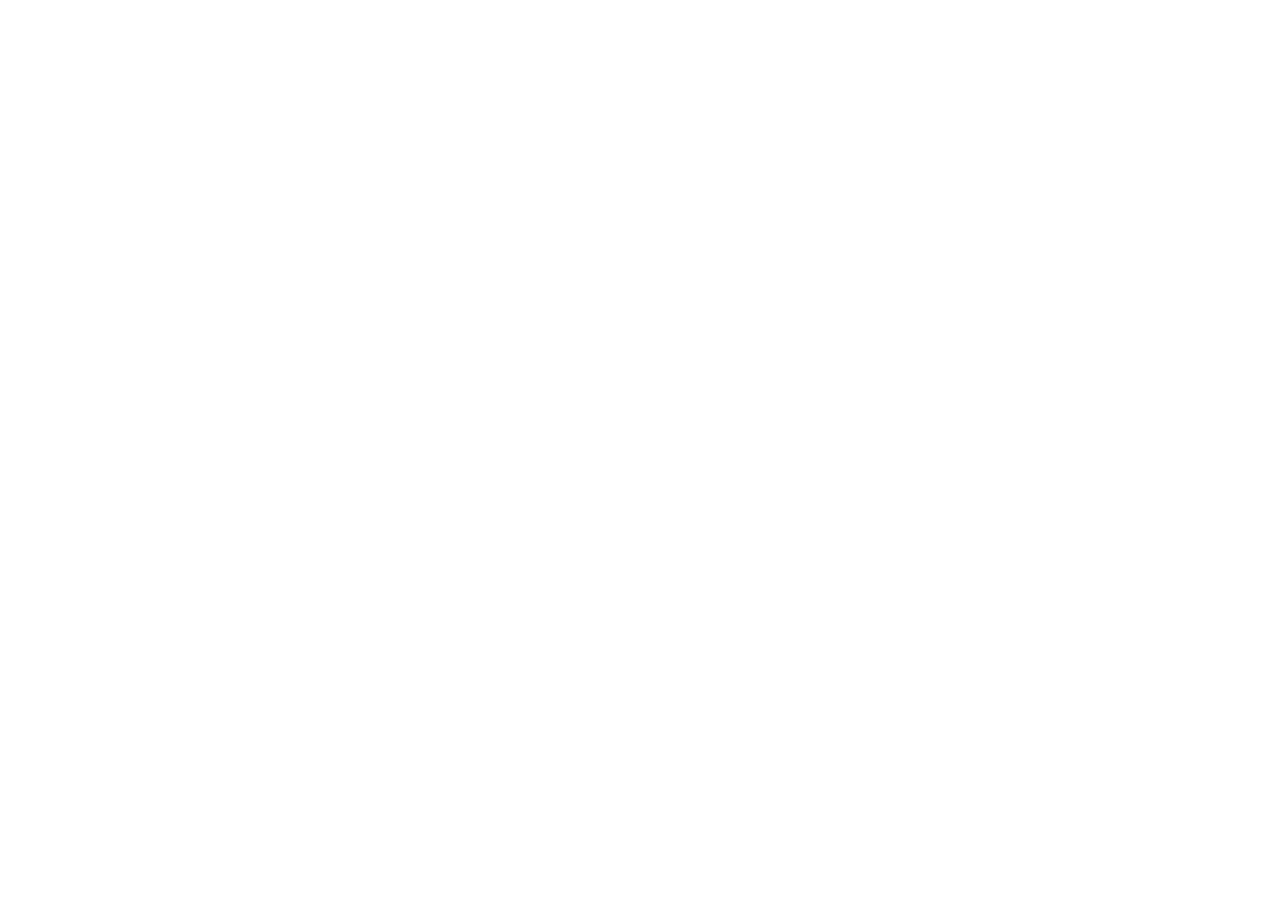
==== artigos/artigo-1.html @ d147fc19 "Quase terminando o index.html" ====
<!DOCTYPE html>
<html lang="en">
<head>
    <meta charset="UTF-8">
    <meta name="viewport" content="width=device-width, initial-scale=1.0">
    <title>Document</title>
</head>
<body>
    
</body>
</html>
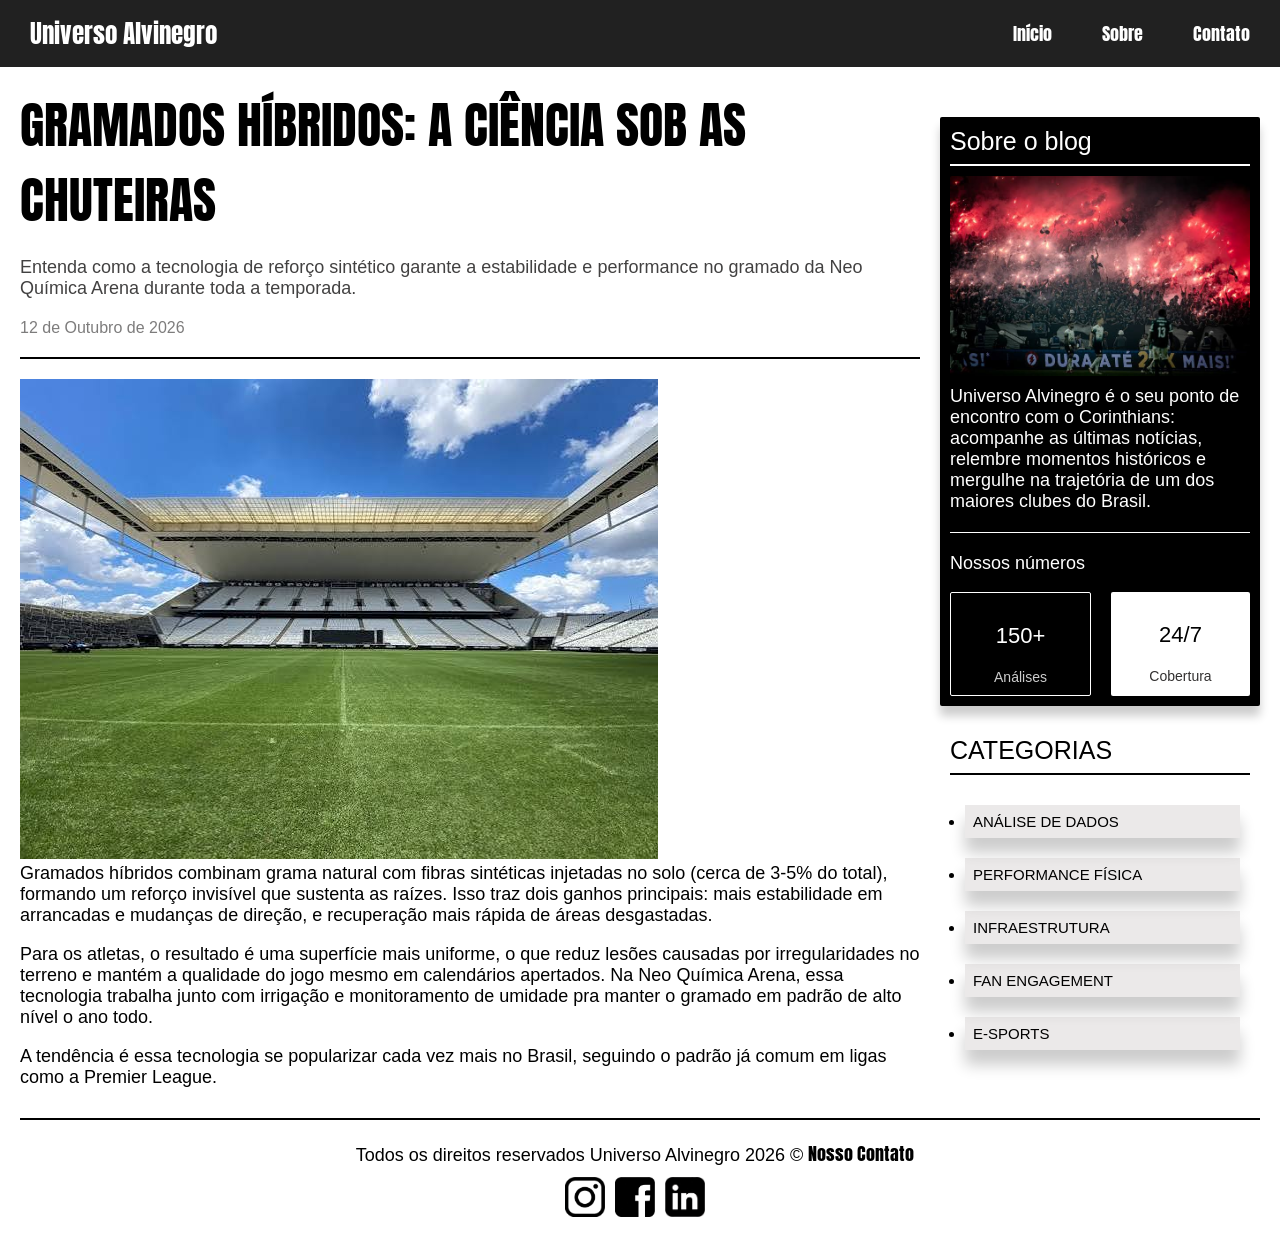
==== commit ea263a23: "Termino do index.html e começo dos artigos" ====
--- a/artigos/artigo-1.html
+++ b/artigos/artigo-1.html
@@ -1,11 +1,124 @@
 <!DOCTYPE html>
-<html lang="en">
+<html lang="pt-br">
 <head>
     <meta charset="UTF-8">
+    <link rel="preconnect" href="https://fonts.googleapis.com">
+    <link rel="preconnect" href="https://fonts.gstatic.com" crossorigin>
+    <link href="https://fonts.googleapis.com/css2?family=Anton&display=swap" rel="stylesheet">
+    <link rel="stylesheet" href="/css/style.css">
     <meta name="viewport" content="width=device-width, initial-scale=1.0">
-    <title>Document</title>
+    <title>GRAMADOS HÍBRIDOS: A CIÊNCIA SOB AS CHUTEIRAS</title>
 </head>
 <body>
+<header class="container">
+    <div class="logoBlog">
+        <p>Universo Alvinegro</p>
+    </div>
+    <div class="logoBlog-links">
+        <a href="/index.html">Início</a>
+        <a href="/paginas/sobre.html">Sobre</a>
+        <a href="/paginas/contato.html">Contato</a>
+    </div>
+</header>
+
+    <main>
+        <div class="corpo-artigo">
+            <div class="coluna-lateral">
+                <div class="sidebar">
+                    <div class="sidebar-titulo">
+                        <p><a href="/paginas/sobre.html">Sobre o blog</a></p>
+                    </div>
     
+                    <img src="/img/torcida.png" alt="Imagem da torcida do Corinthians">
+    
+                    <div class="sidebar-texto">
+                        <p>
+                            Universo Alvinegro é o seu ponto de encontro com o Corinthians: acompanhe as últimas notícias,
+                            relembre momentos históricos e mergulhe na trajetória de um dos maiores clubes do Brasil.
+                        </p>
+                    </div>
+    
+                    <div class="sidebar-numeros">
+                        <p class="numeros-titulo">Nossos números</p>
+                        <div class="numeros-grid">
+                            <div class="numero-card-1">
+                                <p class="numero-valor-1">150+</p>
+                                <p class="numero-label-1">Análises</p>
+                            </div>
+                            <div class="numero-card-2">
+                                <p class="numero-valor-2">24/7</p>
+                                <p class="numero-label-2">Cobertura</p>
+                            </div>
+                        </div>
+                    </div>
+                </div>
+    
+                <div class="sidebar-categorias">
+                    <div class="sidebar-categorias-titulo">
+                        <p>CATEGORIAS</p>
+                        <nav>
+                            <ul>
+                                <li class="item-lista">ANÁLISE DE DADOS</li>
+                                <li class="item-lista">PERFORMANCE FÍSICA</li>
+                                <li class="item-lista">INFRAESTRUTURA</li>
+                                <li class="item-lista">FAN ENGAGEMENT</li>
+                                <li class="item-lista">E-SPORTS</li>
+                            </ul>
+                        </nav>
+                    </div>
+                </div>
+            </div>
+
+            <div class="conteudo-Artigo-1">
+                <div class="titulo-Artigo-1">
+                    <p>GRAMADOS HÍBRIDOS: A CIÊNCIA SOB AS CHUTEIRAS</p>
+                </div>
+    
+                <div class="subtitulo-Artigo-1">
+                    <p>Entenda como a tecnologia de reforço sintético garante 
+                        a estabilidade e performance no gramado da Neo 
+                        Química Arena durante toda a temporada.</p>
+                </div>
+    
+                <div class="data-Artigo-1">
+                    <p>12 de Outubro de 2026</p>
+                </div>
+
+                <div class="img-Artigo-1">
+                    <img src="/img/gramado.png" alt="Imagem ilustrativa do gramado">
+                </div>
+    
+                <div class="texto-Artigo-1">
+                    <p>Gramados híbridos combinam grama natural com fibras sintéticas 
+                        injetadas no solo (cerca de 3-5% do total), formando um reforço 
+                        invisível que sustenta as raízes. Isso traz dois ganhos principais: 
+                        mais estabilidade em arrancadas e mudanças de direção, e recuperação 
+                        mais rápida de áreas desgastadas.</p>
+                    <br>
+                    <p>Para os atletas, o resultado é uma superfície mais uniforme, o que reduz 
+                        lesões causadas por irregularidades no terreno e mantém a qualidade do 
+                        jogo mesmo em calendários apertados. Na Neo Química Arena, essa tecnologia 
+                        trabalha junto com irrigação e monitoramento de umidade pra manter o gramado 
+                        em padrão de alto nível o ano todo.</p>
+                    <br>
+                    <p>A tendência é essa tecnologia se popularizar cada vez mais no Brasil, seguindo 
+                        o padrão já comum em ligas como a Premier League.</p>
+                </div>
+            </div>
+        </div>
+
+        
+        <footer>
+            <div>
+                <p>Todos os direitos reservados Universo Alvinegro 2026 © <a href="/paginas/contato.html">Nosso Contato</a></p>
+            </div>
+
+            <div class="img-footer">
+                <a href="#"><img src="/img/insta.png" alt="Imagem do instagram"></a>
+                <a href="#"><img src="/img/face.png" alt="Imagem do facebook"></a>
+                <a href="#"><img src="/img/linke.png" alt="Imagem do linkedlin"></a>
+            </div>
+        </footer>
+    </main>
 </body>
 </html>
--- a/css/style.css
+++ b/css/style.css
@@ -0,0 +1,481 @@
+* {
+    margin: 0px;
+    padding: 0px;
+    box-sizing: border-box;
+}
+
+html,
+body {
+    width: 100%;
+}
+
+.anton-regular {
+    font-family: "Anton", sans-serif;
+    font-weight: 400;
+    font-style: normal;
+}
+
+main {
+    background-color: #FFFFFF;
+    min-height: 100vh;
+    position: relative;
+    padding-bottom: 80px;
+    font: 1.5rem;
+    display: flex;
+    flex-direction: column;
+    align-items: flex-start;
+    gap: 20px;
+    padding: 20px;
+}
+
+header p,
+a {
+    font-family: 'Anton', sans-serif;
+    color: #FFFFFF;
+    text-decoration: none;
+    transition: all 0.3s ease;
+}
+
+a:hover {
+    text-decoration: underline;
+}
+
+.container {
+    background-color: #000000de;
+    display: flex;
+    justify-content: space-between;
+    align-items: center;
+    flex-direction: row;
+    padding: 10px 10px 10px 30px;
+    position: sticky;
+        top: 0;
+        z-index: 100;
+}
+
+.logoBlog {
+    display: flex;
+    align-items: center;
+}
+
+.logoBlog p {
+    font-size: 25px;
+}
+
+.logoBlog-links {
+    display: flex;
+    align-items: center;
+    padding: 10px 0px 0px 0px;
+        margin: 0px 20px 0px 0px;
+    gap: 50px;
+}
+
+.logoBlog-links a {
+    color: #ffffff;
+    font-size: 18px;
+}
+
+
+p {
+    font-size: 18px;
+    font-family: 'Franklin Gothic Medium', 'Arial Narrow', Arial, sans-serif;
+    color: #ffffff;
+}
+
+span {
+    font-weight: bold;
+}
+
+.editorial-em-destaque {
+    padding-bottom: 8px;
+    border-bottom: 2px solid #000000;
+}
+
+.editorial-conteudo {
+    display: flex;
+    align-items: center;
+    gap: 20px;
+}
+
+.editorial-textos {
+    flex: 1;
+}
+
+.editorial-em-destaque-titulo {
+    align-items: center;
+    background-color: #000000;
+    width: fit-content;
+    padding: 5px;
+    margin: 0px 10px 0px 10px;
+    border-radius: 2px;
+}
+
+.editorial-em-destaque-subtitulo {
+    font-family: 'Anton', sans-serif;
+    font-size: 80px;
+    max-width: 75%;
+    color: #000000;
+    margin: 10px 10px 10px 10px;
+}
+
+.editorial-em-destaque-texto {
+    font-family: 'Franklin Gothic Medium', 'Arial Narrow', Arial, sans-serif;
+    font-size: 18px;
+    max-width: 80%;
+    color: #1f1e1e94;
+    margin: 20px 10px 30px 10px;
+}
+
+.btn-artigo-completo {
+    background-color: #000000;
+    color: #ffffff;
+    padding: 10px;
+    margin: 0px 10px 10px 10px;
+    transition: all 0.3s ease;
+}
+
+.editorial-em-destaque-img {
+    width: 100%;
+    max-width: 600px;
+    height: auto;
+    border-radius: 2px;
+    display: block;
+    margin: 0px 10px 10px 10px;
+    flex-shrink: 0;
+}
+
+.coluna-lateral {
+    display: flex;
+    flex-direction: column;
+    gap: 20px;
+    flex-shrink: 0;
+    width: 320px;
+}
+
+.sidebar {
+    align-self: self-start;
+    background-color: #000000;
+    width: fit-content;
+    max-width: 100%;
+    padding: 10px;
+    margin: 30px 0px 0px 0px;
+    border-radius: 2px;
+    box-shadow: 0px 10px 10px 0 rgba(0, 0, 0, 0.2);
+}
+
+.sidebar-titulo {
+    padding-bottom: 8px;
+    border-bottom: 2px solid #FFFFFF;
+    margin-bottom: 10px;
+}
+
+.sidebar-titulo a {
+    color: #ffffff;
+    font-size: 25px;
+    font-family: Impact, Haettenschweiler, 'Arial Narrow Bold', sans-serif;
+}
+
+.sidebar img {
+    width: 100%;
+    max-width: 300px;
+    height: auto;
+    margin: 10px 20px 10px 0px;
+    border-radius: 2px;
+    display: block;
+}
+
+.sidebar-texto {
+    font-weight: normal;
+    padding-bottom: 20px;
+    border-bottom: 1px solid #FFFFFF;
+    margin-bottom: 10px;
+}
+
+.sidebar-numeros p {
+    margin-top: 20px;
+    font-family: Impact, Haettenschweiler, 'Arial Narrow Bold', sans-serif;
+}
+
+.numeros-titulo {
+    padding-bottom: 8px;
+}
+
+.numeros-grid {
+    display: flex;
+    gap: 20px;
+    margin-top: 10px;
+}
+
+.numero-card-1 {
+    background-color: #000000;
+    border: 1px solid #FFFFFF;
+    border-radius: 2px;
+    padding: 10px 15px;
+    text-align: center;
+    flex: 1;
+    transition: all 0.3s ease;
+}
+
+.numero-card-1:hover {
+    background-color: #5858585e;
+    transform: scale(1.05);
+}
+
+.numero-valor-1 {
+    font-size: 22px;
+    color: #FFFFFF;
+    margin: 0;
+}
+
+.numero-label-1 {
+    font-size: 14px;
+    color: #CCCCCC;
+    margin: 0;
+}
+
+.numero-card-2 {
+    background-color: #ffffff;
+    border-radius: 2px;
+    padding: 10px 15px;
+    text-align: center;
+    flex: 1;
+    transition: all 0.3s ease;
+}
+
+.numero-card-2:hover {
+    background-color: #ccbfbfcc;
+    transform: scale(1.05);
+}
+
+.numero-valor-2 {
+    font-size: 22px;
+    color: #000000;
+    margin: 0;
+}
+
+.numero-label-2 {
+    font-size: 14px;
+    color: #333131;
+    margin: 0;
+}
+
+.sidebar-categorias {
+    max-width: 100%;
+    padding: 10px;
+}
+
+.sidebar-categorias-titulo p {
+    font-size: 25px;
+    font-family: Impact, Haettenschweiler, 'Arial Narrow Bold', sans-serif;
+    color: #000000;
+    width: 100%;
+    height: auto;
+    padding-bottom: 8px;
+    margin: 0px 10px 30px 0px;
+    border-bottom: 2px solid #000000;
+}
+
+.item-lista {
+    font-size: 15px;
+    font-family: Impact, Haettenschweiler, 'Arial Narrow Bold', sans-serif;
+    color: #000000;
+    background-color: #c7c2c25b;
+    max-width: 100%;
+    height: auto;
+    padding: 8px;
+    margin: 0px 10px 20px 15px;
+    box-shadow: 0px 15px 15px 0 rgba(0, 0, 0, 0.2);
+        ;
+    transition: all 0.3s ease;
+}
+
+.item-lista:hover {
+    color: #FFFFFF;
+    background-color: #000000;
+    transform: scale(1.1);
+}
+
+.corpo-site {
+    display: flex;
+    flex-direction: row-reverse;
+    justify-content: space-between;
+    gap: 20px;
+}
+
+.ultimas-publicacoes {
+    display: flex;
+    flex-direction: column;
+    flex: 1;
+    min-width: 0;
+}
+
+.ultimas-publicacoes-titulo {
+    font-family: 'Anton', sans-serif;
+    font-size: 30px;
+    color: #000000;
+    width: 100%;
+    padding-bottom: 8px;
+    margin: 30px 10px 10px 0px;
+    border-bottom: 2px solid #000000;
+}
+
+.artigos {
+    display: flex;
+    flex-wrap: wrap;
+    justify-content: space-between;
+    align-content: center;
+    flex-direction: row;
+    gap: 20px;
+}
+
+.artigo-1 {
+    display: flex;
+    flex: 0 0 calc(33.3333% - 1rem);
+    flex-direction: column;
+    width: auto;
+    height: auto;
+    border: 2px solid transparent;
+    box-shadow: 0px 15px 15px 0 rgba(0, 0, 0, 0.2);
+    transition: border-color 0.3s ease;
+}
+
+.artigo-1:hover {
+    border-color: #000000;
+    transform: scale(1.03);
+}
+
+.artigo-1 img {
+    width: 100%;
+    height: 250px;
+    display: block;
+    padding: 10px 10px 10px 10px;
+}
+
+.artigo-1-tudo {
+    display: flex;
+        flex-direction: column;
+        flex: 1;
+    padding: 10px;
+}
+
+.artigo-1-data {
+    font-family: 'Franklin Gothic Medium', 'Arial Narrow', Arial, sans-serif;
+    font-size: 14px;
+    color: #333131;
+    margin: 10px 0px 5px 0px;
+}
+
+.artigo-1-titulo {
+    font-family: 'Anton', sans-serif;
+    font-size: 25px;
+    color: #000000;
+    max-width: 100%;
+    margin: 0px 0px 5px 0px;
+}
+
+.artigo-1-texto {
+    font-family: 'Franklin Gothic Medium', 'Arial Narrow', Arial, sans-serif;
+    font-size: 14px;
+    color: #333131;
+    max-width: 100%;
+}
+
+.btn-artigo-1 {
+    color: #000000;
+    margin: 10px 0px 0px 0px;
+    margin-top: auto;
+    }
+    
+    footer {
+        display: flex;
+        align-items: center;
+        flex-direction: column;
+        border-top: 2px solid #000000;
+        max-width: 100%;
+        width: 100%;
+        margin: 10px 10px 5px 0px;
+        padding: 20px 10px 0px 0px;
+    }
+    
+    footer p,
+    a {
+        color: #000000;
+        margin-bottom: 10px;
+    }
+    
+    .img-footer {
+        display: flex;
+        justify-content: center;
+        gap: 10px;
+        max-width: 100%;
+        width: 100%;
+    }
+    
+    footer img {
+        width: auto;
+        height: 40px;
+        transition: all 0.3s ease;
+    }
+    
+    footer img:hover {
+        transform: scale(1.1);
+    }
+    
+    .corpo-artigo {
+        display: flex;
+        flex-direction: row-reverse;
+    justify-content: space-between;
+    align-content: center;
+    gap: 20px;
+}
+    
+.conteudo-artigo {
+    display: flex;
+    flex-direction: column;
+    flex: 1;
+    min-width: 0;
+}
+
+.titulo-Artigo-1 p {
+    font-family: 'Anton', sans-serif;
+    font-size: 50px;
+    max-width: 90%;
+    color: #000000;
+    margin: 0px 0px 20px 0px;
+}
+
+.subtitulo-Artigo-1 p {
+    font-family: 'Franklin Gothic Medium', 'Arial Narrow', Arial, sans-serif;
+    font-size: 18px;
+    max-width: 100%;
+    color: #1f1e1ed7;
+    margin: 0px 0px 20px 0px;
+}
+
+.data-Artigo-1 p {
+    font-family: 'Franklin Gothic Medium', 'Arial Narrow', Arial, sans-serif;
+    font-size: 16px;
+    max-width: 100%;
+    color: #1f1e1e94;
+    padding: 0px 0px 20px 0px;
+    border-bottom: 2px solid #000000;
+    margin: 0px 0px 20px 0px;
+}
+
+.texto-Artigo-1 p {
+    font-family: 'Franklin Gothic Medium', 'Arial Narrow', Arial, sans-serif;
+    font-size: 18px;
+    max-width: 100%;
+    color: #000000;
+}
+.img-Artigo-1 {
+    justify-content: center;
+    margin: 10px 0px 0px 0px;
+}
+
+.conteudo-artigo img {
+    width: 100%;
+    height: 15px;
+    border-radius: 2px;
+    display: block;
+    margin: 10px 0px 10px 0px;
+}
